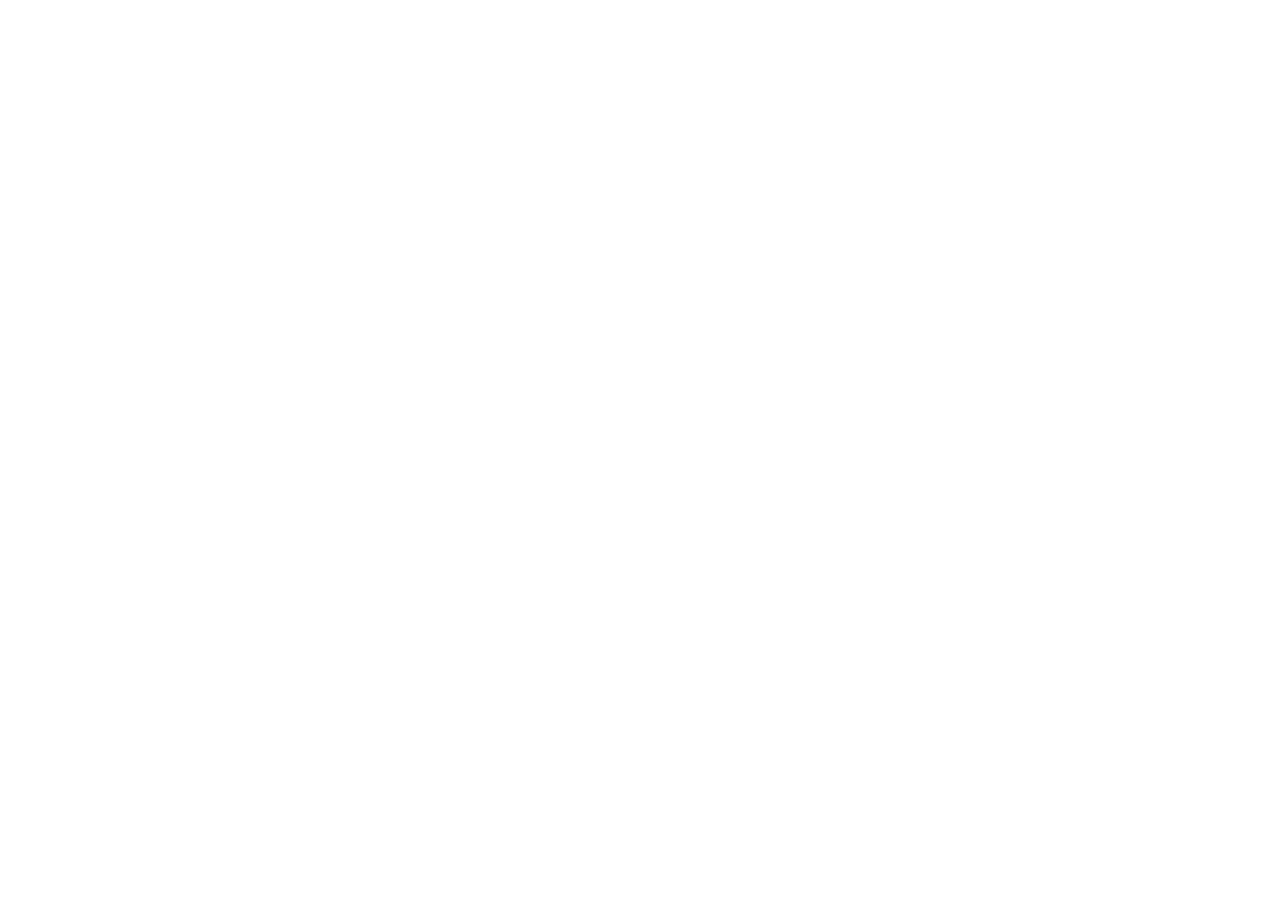
==== index.html @ 8bb14dbc "Adding Files and readme bones" ====
<!DOCTYPE html>
<html lang="en">

<head>
    <meta charset="UTF-8">
    <meta http-equiv="X-UA-Compatible" content="IE=edge">
    <meta name="viewport" content="width=device-width, initial-scale=1.0">
    <link rel="stylesheet" href="https://cdn.jsdelivr.net/npm/bootstrap@4.6.2/dist/css/bootstrap.min.css"
        integrity="sha384-xOolHFLEh07PJGoPkLv1IbcEPTNtaed2xpHsD9ESMhqIYd0nLMwNLD69Npy4HI+N" crossorigin="anonymous">
    <link rel="stylesheet" href="assets/style.css">
    <title>Code Quiz Challenge - javaScript Edition!</title>
</head>

<body>



    <script src="https://cdn.jsdelivr.net/npm/jquery@3.5.1/dist/jquery.slim.min.js"
        integrity="sha384-DfXdz2htPH0lsSSs5nCTpuj/zy4C+OGpamoFVy38MVBnE+IbbVYUew+OrCXaRkfj"
        crossorigin="anonymous"></script>
    <script src="https://cdn.jsdelivr.net/npm/popper.js@1.16.1/dist/umd/popper.min.js"
        integrity="sha384-9/reFTGAW83EW2RDu2S0VKaIzap3H66lZH81PoYlFhbGU+6BZp6G7niu735Sk7lN"
        crossorigin="anonymous"></script>
    <script src="https://cdn.jsdelivr.net/npm/bootstrap@4.6.2/dist/js/bootstrap.min.js"
        integrity="sha384-+sLIOodYLS7CIrQpBjl+C7nPvqq+FbNUBDunl/OZv93DB7Ln/533i8e/mZXLi/P+"
        crossorigin="anonymous"></script>
</body>

</html>
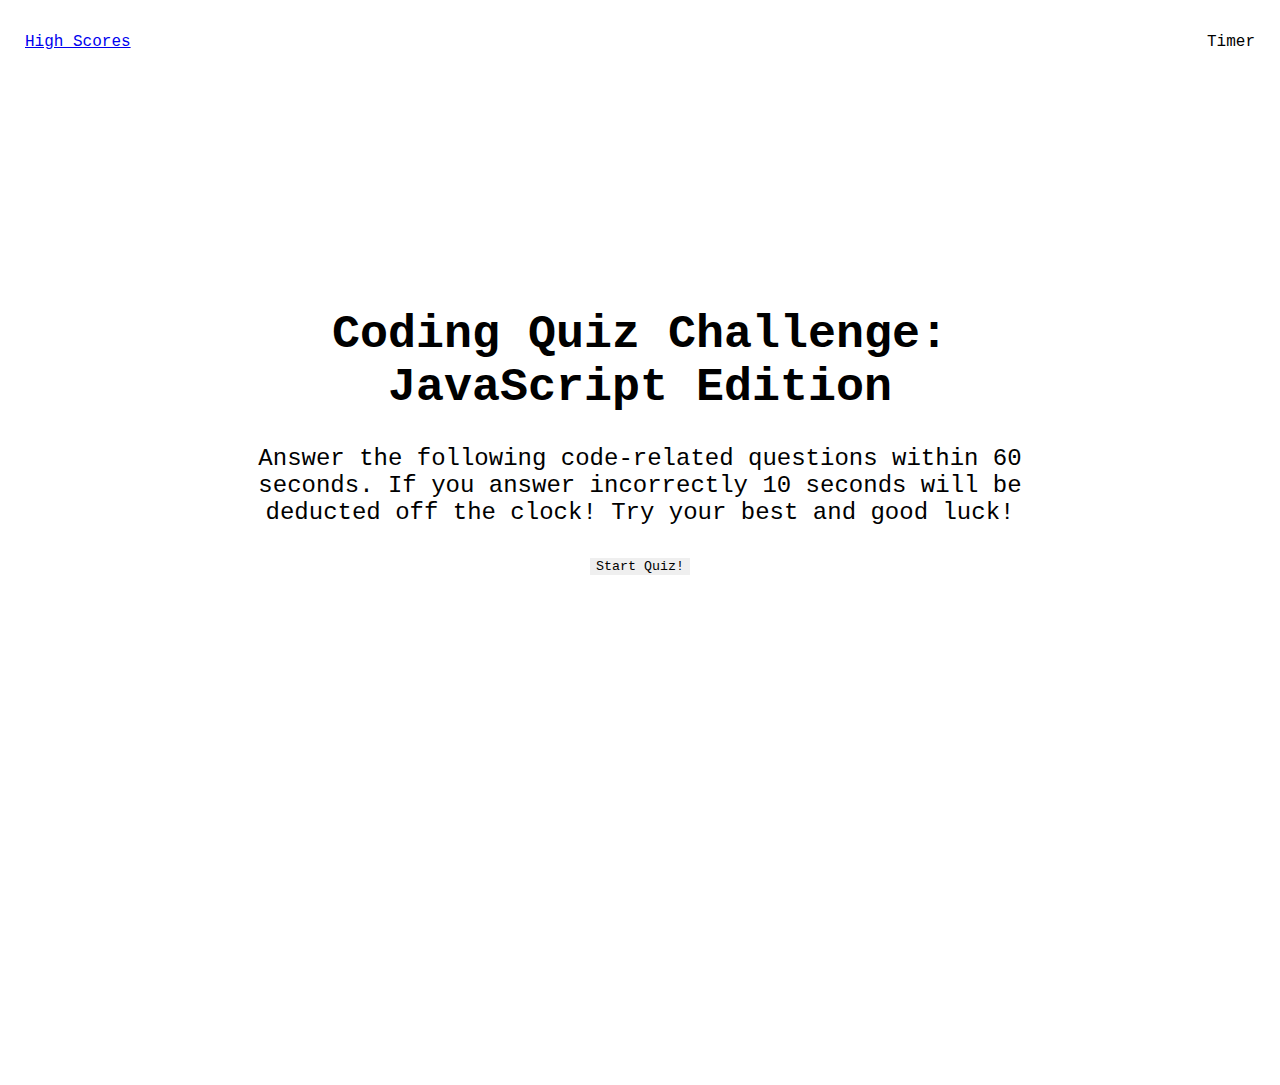
==== commit 18450f81: "CSS changes and working on Timer Function" ====
--- a/index.html
+++ b/index.html
@@ -5,25 +5,46 @@
     <meta charset="UTF-8">
     <meta http-equiv="X-UA-Compatible" content="IE=edge">
     <meta name="viewport" content="width=device-width, initial-scale=1.0">
+    <!-- Bootstrap link -->
     <link rel="stylesheet" href="https://cdn.jsdelivr.net/npm/bootstrap@4.6.2/dist/css/bootstrap.min.css"
         integrity="sha384-xOolHFLEh07PJGoPkLv1IbcEPTNtaed2xpHsD9ESMhqIYd0nLMwNLD69Npy4HI+N" crossorigin="anonymous">
-    <link rel="stylesheet" href="assets/style.css">
-    <title>Code Quiz Challenge - javaScript Edition!</title>
+    <!-- Quiz icon to title tab -->
+    <link rel="icon" type="image/x-icon" href="assets/images/qmark.ico">
+    <link rel="stylesheet" href="assets/css/style.css">
+    <title>Code Quiz Challenge!</title>
 </head>
 
 <body>
+    <Header>
+        <nav>
+            <!-- Link to view high scores -->
+            <a class="btn btn-secondary" id="highscores" href="highscores.html">High Scores</a>
+            <!-- Timer for quiz -->
+            <div class="btn btn-secondary" id="timer">Timer</div>
+        </nav>
+    </Header>
+    <main>
+        <!-- Quiz Starting Page -->
+        <div class="homepage">
+            <h1>Coding Quiz Challenge: JavaScript Edition</h1>
+            <p>Answer the following code-related questions within 60 seconds. If you answer incorrectly 10 seconds will
+                be deducted off the clock! Try your best and good luck!</p>
+            <button class="btn btn-secondary" id="start">Start Quiz!</button>
+        </div>
+        <!-- Questions after Start -->
+        <div id="questions"></div>
+        <!-- Answer Options -->
+        <div id="answer"></div>
+    </main>
+    <!-- Save score to the Local Storage -->
+    <form>
+        <div>
+
+        </div>
+    </form>
 
 
-
-    <script src="https://cdn.jsdelivr.net/npm/jquery@3.5.1/dist/jquery.slim.min.js"
-        integrity="sha384-DfXdz2htPH0lsSSs5nCTpuj/zy4C+OGpamoFVy38MVBnE+IbbVYUew+OrCXaRkfj"
-        crossorigin="anonymous"></script>
-    <script src="https://cdn.jsdelivr.net/npm/popper.js@1.16.1/dist/umd/popper.min.js"
-        integrity="sha384-9/reFTGAW83EW2RDu2S0VKaIzap3H66lZH81PoYlFhbGU+6BZp6G7niu735Sk7lN"
-        crossorigin="anonymous"></script>
-    <script src="https://cdn.jsdelivr.net/npm/bootstrap@4.6.2/dist/js/bootstrap.min.js"
-        integrity="sha384-+sLIOodYLS7CIrQpBjl+C7nPvqq+FbNUBDunl/OZv93DB7Ln/533i8e/mZXLi/P+"
-        crossorigin="anonymous"></script>
+    <script src="./assets/js/script.js"> </script>
 </body>
 
 </html>--- a/assets/css/style.css
+++ b/assets/css/style.css
@@ -0,0 +1,66 @@
+/* Quiz Home Page */
+html body {
+    background-image: url("https://media.istockphoto.com/photos/question-marks-3d-picture-id589553688?k=20&m=589553688&s=612x612&w=0&h=2n-r0vvTJtLQnUTA5dORbZnh2f81j0WnttjekJDuEkk=");
+    vertical-align: middle;
+}
+
+.homepage {
+    padding: 200px;
+    align-content: center;
+    text-align: center;
+    font-size: x-large;
+}
+
+h1 {
+    margin-top: 100px;
+    font-size: 35pt;
+}
+
+/* Questions */
+#questions {
+    padding: 200px 100px 100px;
+    align-content: center;
+    text-align: center;
+}
+/* Answer Buttons */
+.btn {
+    border: 10px transparent;
+}
+/* Right or Wrong Responses */
+div#answer {
+    text-align: center;
+    font-size: 25px;
+    font-weight: bolder;
+    border: 10px transparent;
+}
+/* Timer */
+div#timer {
+    margin: 25px;
+    position: absolute;  
+    right: 0;
+}
+/* High Scores on main page*/
+a#highscores {
+    margin: 25px;
+    position: absolute;  
+    left: 0;
+}
+
+/* High Score Page */
+h1#quizhs {
+    text-align: center;
+    font-weight: normal;
+    margin-top: 50px;
+}
+
+a#homepage {
+    display: flex;
+    justify-content: center;
+    width: 300px;
+    margin: 0 auto;
+}
+
+/* Page Settings */
+* {
+    font-family: 'Courier New', Courier, monospace;
+}
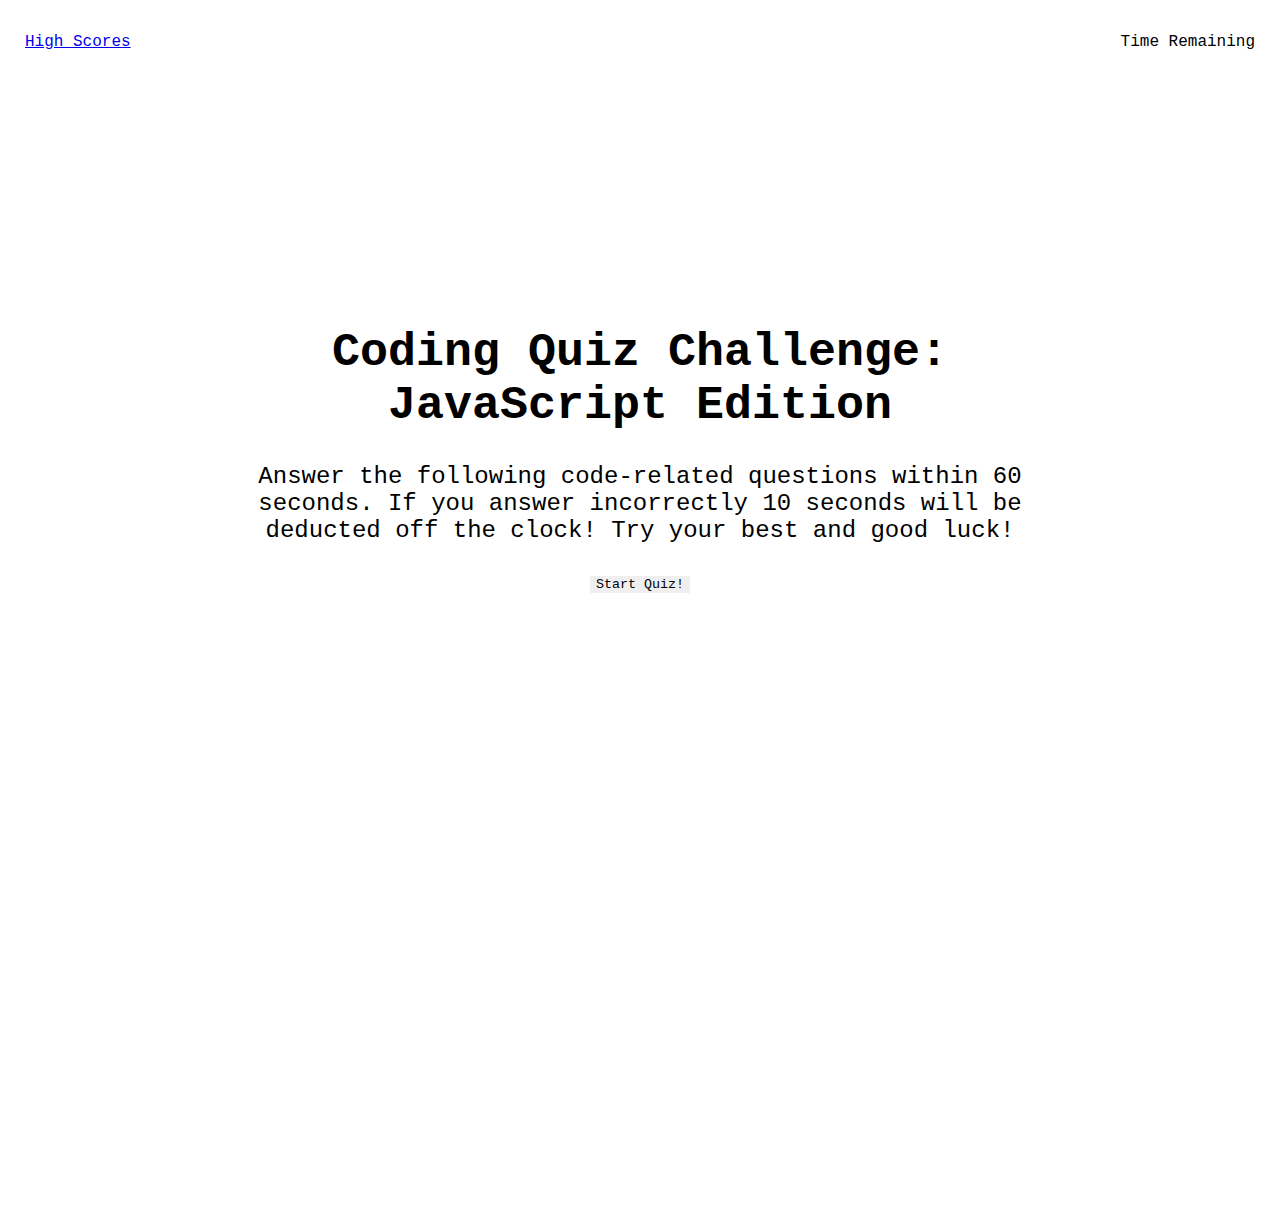
==== commit 61af5534: "added timer" ====
--- a/index.html
+++ b/index.html
@@ -20,22 +20,26 @@
             <!-- Link to view high scores -->
             <a class="btn btn-secondary" id="highscores" href="highscores.html">High Scores</a>
             <!-- Timer for quiz -->
-            <div class="btn btn-secondary" id="timer">Timer</div>
+            <div class="btn btn-secondary" id="timer">Time Remaining</div>
         </nav>
     </Header>
-    <main>
+    <br>
         <!-- Quiz Starting Page -->
+    <section>
         <div class="homepage">
             <h1>Coding Quiz Challenge: JavaScript Edition</h1>
             <p>Answer the following code-related questions within 60 seconds. If you answer incorrectly 10 seconds will
                 be deducted off the clock! Try your best and good luck!</p>
             <button class="btn btn-secondary" id="start">Start Quiz!</button>
         </div>
+    </section>
+    <br>
+    <Section id="QA">
         <!-- Questions after Start -->
-        <div id="questions"></div>
+        <div class="questions"></div>
         <!-- Answer Options -->
-        <div id="answer"></div>
-    </main>
+        <div class="answers"></div>
+    </Section>
     <!-- Save score to the Local Storage -->
     <form>
         <div>
--- a/assets/css/style.css
+++ b/assets/css/style.css
@@ -17,8 +17,8 @@
 }
 
 /* Questions */
-#questions {
-    padding: 200px 100px 100px;
+div.questions {
+    margin: 200px 0;
     align-content: center;
     text-align: center;
 }
@@ -27,14 +27,14 @@
     border: 10px transparent;
 }
 /* Right or Wrong Responses */
-div#answer {
+div.answers {
     text-align: center;
     font-size: 25px;
     font-weight: bolder;
     border: 10px transparent;
 }
 /* Timer */
-div#timer {
+#timer {
     margin: 25px;
     position: absolute;  
     right: 0;
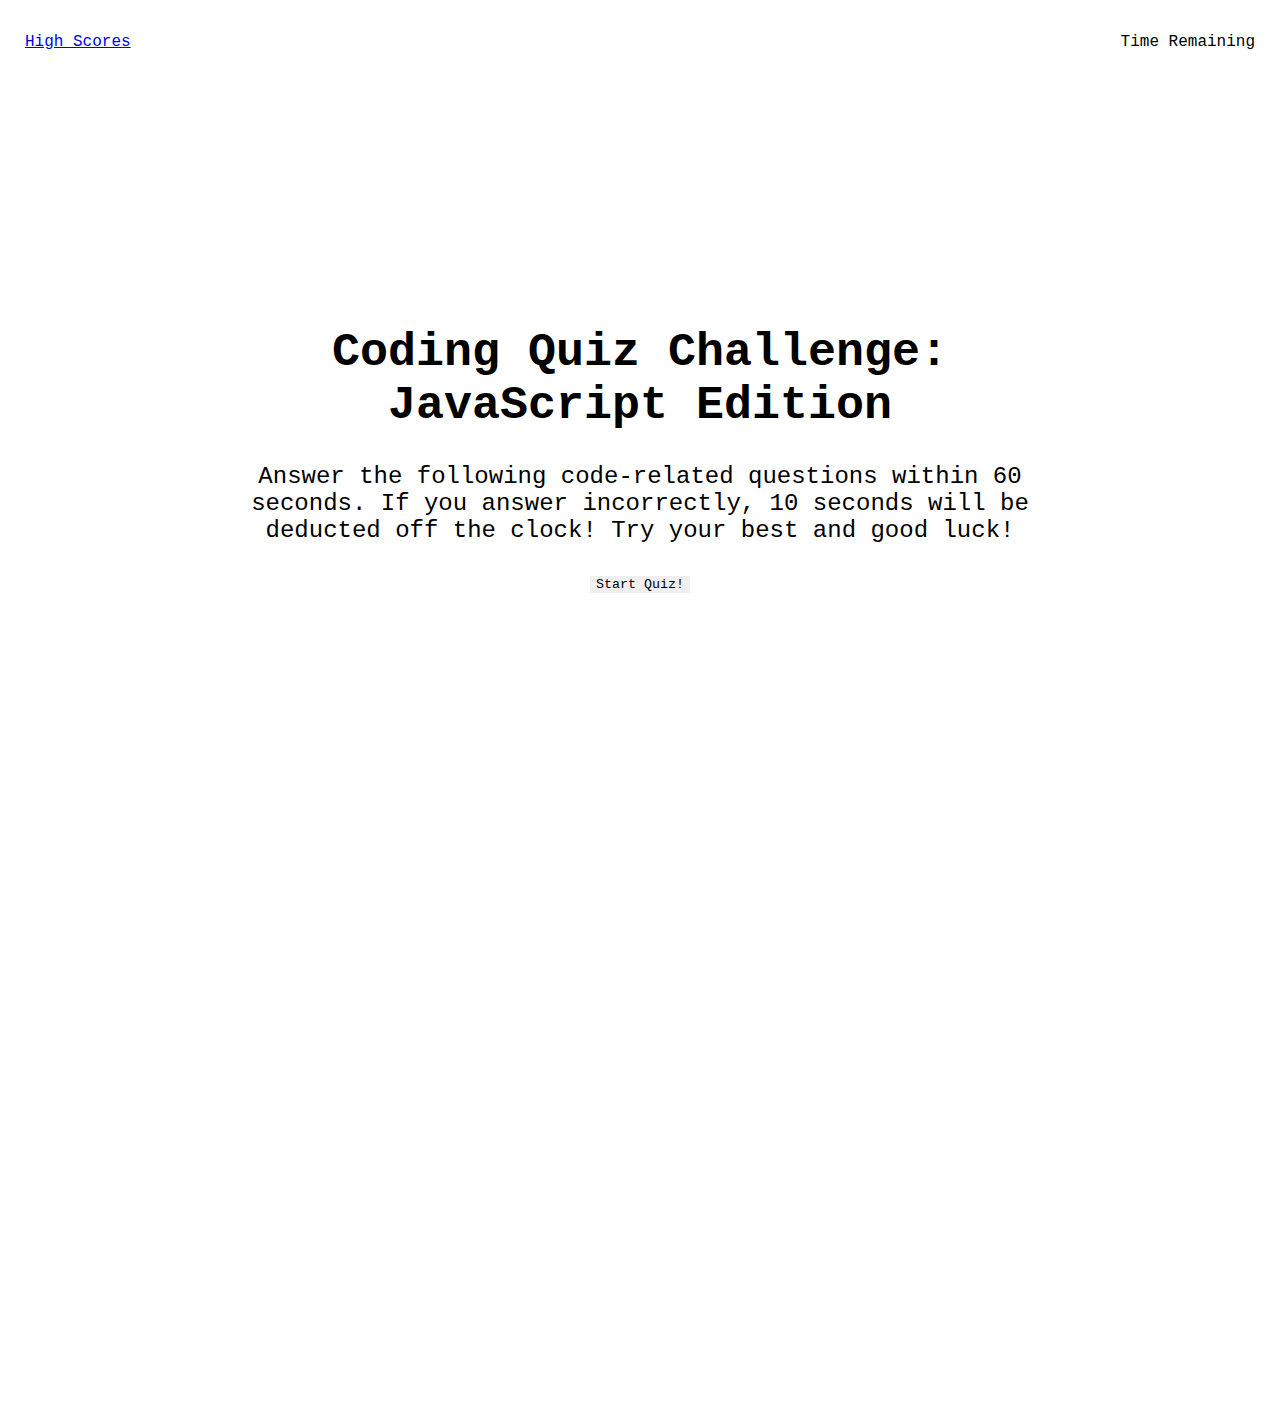
==== commit 7352beef: "fixing buttons/subtracting time/adding score and initials/making the score available in local storag" ====
--- a/index.html
+++ b/index.html
@@ -18,9 +18,9 @@
     <Header>
         <nav>
             <!-- Link to view high scores -->
-            <a class="btn btn-secondary" id="highscores" href="highscores.html">High Scores</a>
+            <a class="btn btn-secondary btn-lg" id="highscores" href="highscores.html">High Scores</a>
             <!-- Timer for quiz -->
-            <div class="btn btn-secondary" id="timer">Time Remaining</div>
+            <div class="btn btn-secondary btn-lg" id="timer">Time Remaining</div>
         </nav>
     </Header>
     <br>
@@ -28,22 +28,25 @@
     <section>
         <div class="homepage">
             <h1>Coding Quiz Challenge: JavaScript Edition</h1>
-            <p>Answer the following code-related questions within 60 seconds. If you answer incorrectly 10 seconds will
+            <p>Answer the following code-related questions within 60 seconds. If you answer incorrectly, 10 seconds will
                 be deducted off the clock! Try your best and good luck!</p>
-            <button class="btn btn-secondary" id="start">Start Quiz!</button>
+            <button class="btn btn-secondary btn-lg" id="start">Start Quiz!</button>
         </div>
     </section>
     <br>
     <Section id="QA">
         <!-- Questions after Start -->
-        <div class="questions"></div>
+        <div id="question-title" class="questions"></div>
+        <div id="question-button" class="questions"></div>
         <!-- Answer Options -->
-        <div class="answers"></div>
+        <div id="answers" class="answers"></div>
     </Section>
     <!-- Save score to the Local Storage -->
-    <form>
+    <form id="form" style="display:none">
         <div>
-
+            <label>Put your initials below</label>
+            <input type="text" id="initials" placeholder="your initials"/>
+            <button id="finalbtn">submit</button>
         </div>
     </form>
 
--- a/assets/css/style.css
+++ b/assets/css/style.css
@@ -21,6 +21,8 @@
     margin: 200px 0;
     align-content: center;
     text-align: center;
+    font-size:30pt;
+    font-weight: bold;
 }
 /* Answer Buttons */
 .btn {
@@ -29,7 +31,7 @@
 /* Right or Wrong Responses */
 div.answers {
     text-align: center;
-    font-size: 25px;
+    font-size: 25pt;
     font-weight: bolder;
     border: 10px transparent;
 }
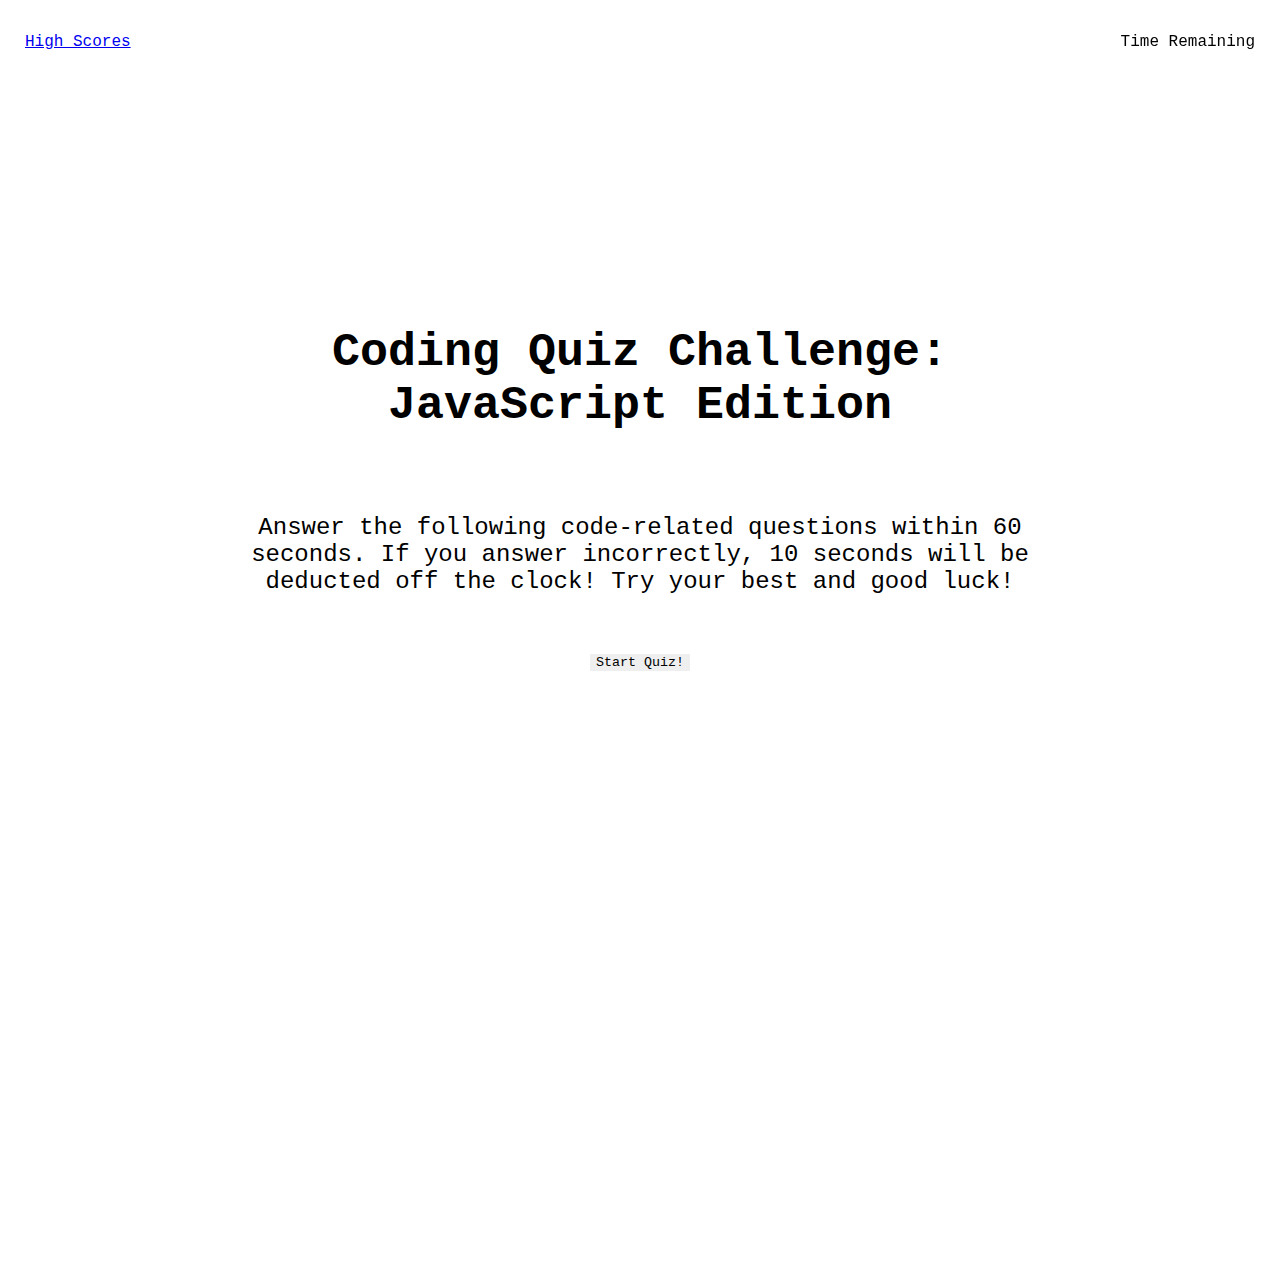
==== commit dd212e6e: "styling and centering form for high scores" ====
--- a/index.html
+++ b/index.html
@@ -17,36 +17,42 @@
 <body>
     <Header>
         <nav>
-            <!-- Link to view high scores -->
+    <!-- Link to view high scores -->
             <a class="btn btn-secondary btn-lg" id="highscores" href="highscores.html">High Scores</a>
-            <!-- Timer for quiz -->
+    <!-- Timer for quiz -->
             <div class="btn btn-secondary btn-lg" id="timer">Time Remaining</div>
         </nav>
     </Header>
     <br>
-        <!-- Quiz Starting Page -->
+    <!-- Quiz Starting Page -->
     <section>
         <div class="homepage">
             <h1>Coding Quiz Challenge: JavaScript Edition</h1>
+            <br>
             <p>Answer the following code-related questions within 60 seconds. If you answer incorrectly, 10 seconds will
                 be deducted off the clock! Try your best and good luck!</p>
+            <br>
             <button class="btn btn-secondary btn-lg" id="start">Start Quiz!</button>
         </div>
     </section>
     <br>
     <Section id="QA">
-        <!-- Questions after Start -->
+    <!-- Questions after Start -->
         <div id="question-title" class="questions"></div>
         <div id="question-button" class="questions"></div>
-        <!-- Answer Options -->
+    <!-- Answer Options -->
         <div id="answers" class="answers"></div>
     </Section>
     <!-- Save score to the Local Storage -->
     <form id="form" style="display:none">
         <div>
-            <label>Put your initials below</label>
+            <label id="title">Please enter your initials below:</label>
+            <br>
+            <br>
             <input type="text" id="initials" placeholder="your initials"/>
-            <button id="finalbtn">submit</button>
+            <br>
+            <br>
+            <button id="finalbtn" class="btn btn-secondary btn-lg">Submit</button>
         </div>
     </form>
 
--- a/assets/css/style.css
+++ b/assets/css/style.css
@@ -18,7 +18,7 @@
 
 /* Questions */
 div.questions {
-    margin: 200px 0;
+    margin: 125px 0;
     align-content: center;
     text-align: center;
     font-size:30pt;
@@ -38,7 +38,7 @@
 /* Timer */
 #timer {
     margin: 25px;
-    position: absolute;  
+    position: fixed;  
     right: 0;
 }
 /* High Scores on main page*/
@@ -47,7 +47,12 @@
     position: absolute;  
     left: 0;
 }
-
+#form {
+    align-items: center;
+    text-align: center;
+    font-size: 28px;
+    padding-top: 300px;
+}
 /* High Score Page */
 h1#quizhs {
     text-align: center;
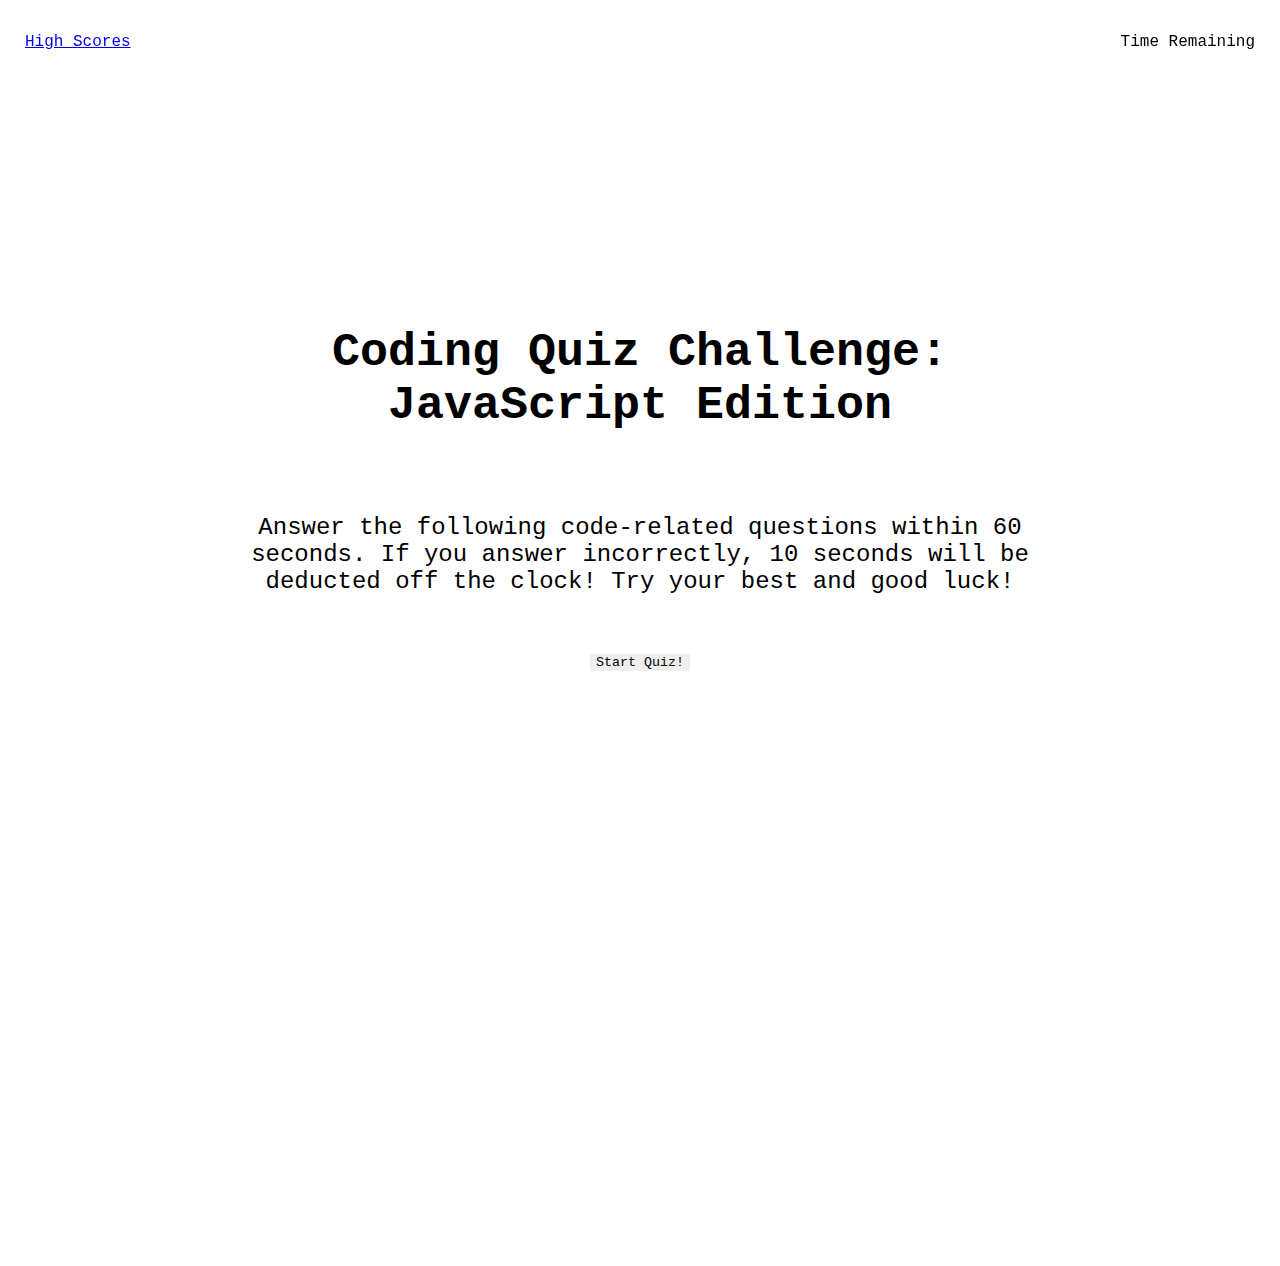
==== commit b9db6adf: "fixing bugs and making button changes and working on the local storage" ====
--- a/index.html
+++ b/index.html
@@ -27,9 +27,9 @@
     <!-- Quiz Starting Page -->
     <section>
         <div class="homepage">
-            <h1>Coding Quiz Challenge: JavaScript Edition</h1>
+            <h1 class="text-center">Coding Quiz Challenge: JavaScript Edition</h1>
             <br>
-            <p>Answer the following code-related questions within 60 seconds. If you answer incorrectly, 10 seconds will
+            <p class="text-center">Answer the following code-related questions within 60 seconds. If you answer incorrectly, 10 seconds will
                 be deducted off the clock! Try your best and good luck!</p>
             <br>
             <button class="btn btn-secondary btn-lg" id="start">Start Quiz!</button>
--- a/assets/css/style.css
+++ b/assets/css/style.css
@@ -44,7 +44,7 @@
 /* High Scores on main page*/
 a#highscores {
     margin: 25px;
-    position: absolute;  
+    position: fixed;  
     left: 0;
 }
 #form {
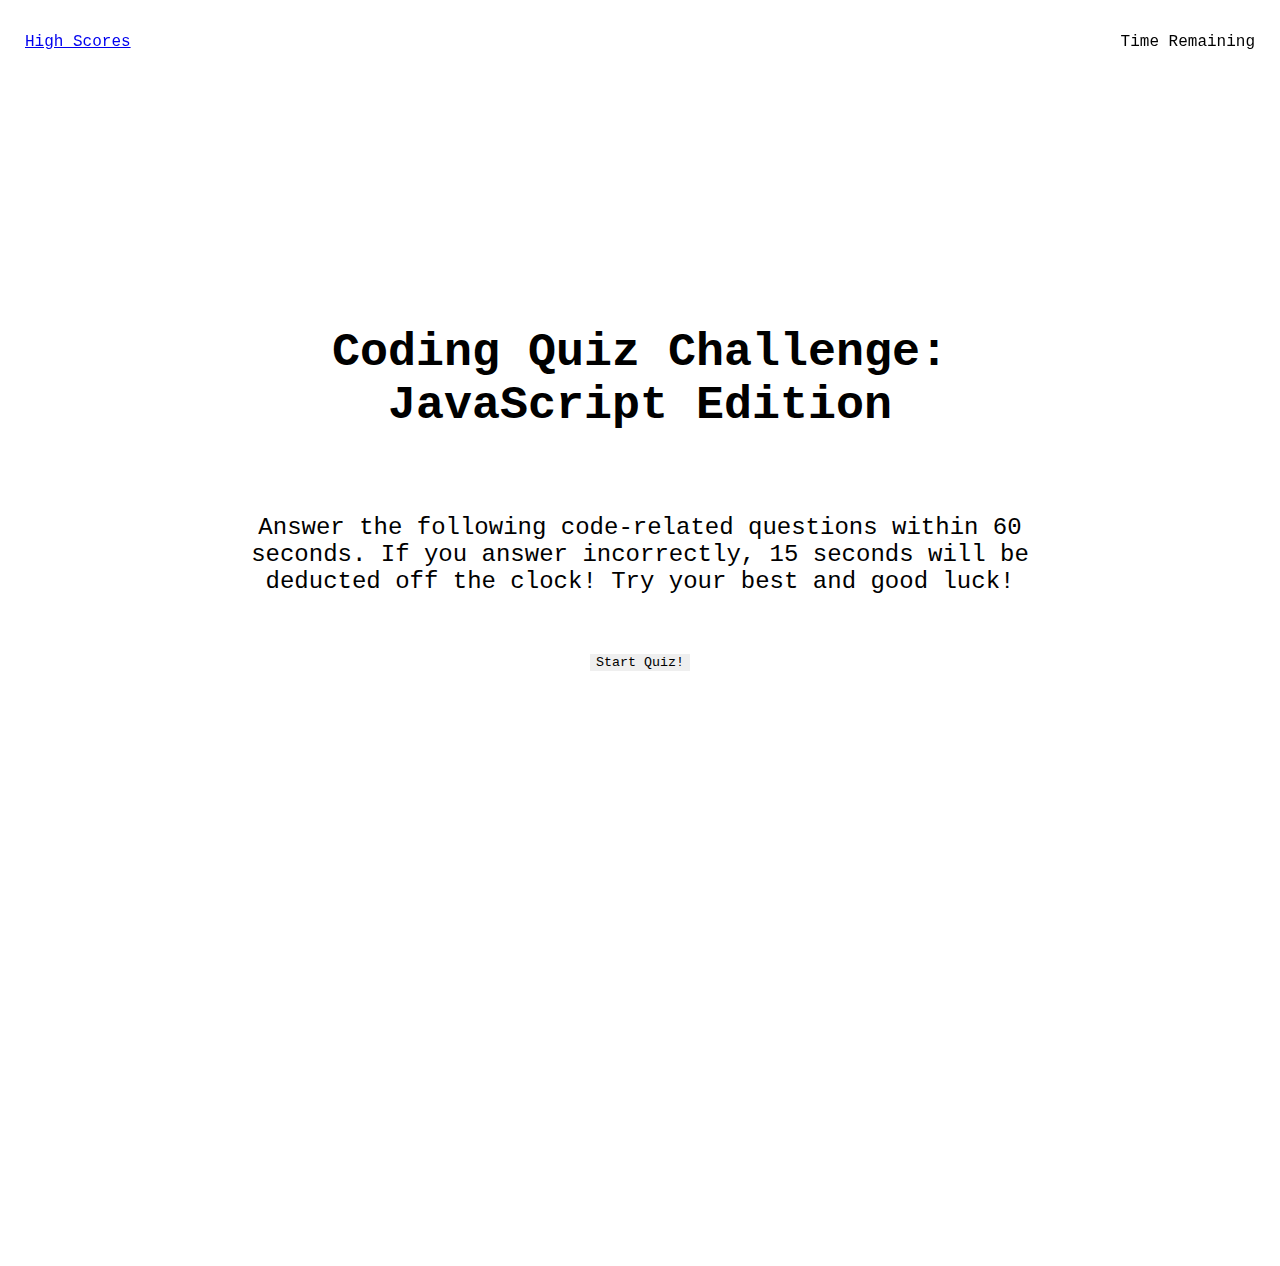
==== commit d5e31b7f: "finishing readme" ====
--- a/index.html
+++ b/index.html
@@ -29,7 +29,7 @@
         <div class="homepage">
             <h1 class="text-center">Coding Quiz Challenge: JavaScript Edition</h1>
             <br>
-            <p class="text-center">Answer the following code-related questions within 60 seconds. If you answer incorrectly, 10 seconds will
+            <p class="text-center">Answer the following code-related questions within 60 seconds. If you answer incorrectly, 15 seconds will
                 be deducted off the clock! Try your best and good luck!</p>
             <br>
             <button class="btn btn-secondary btn-lg" id="start">Start Quiz!</button>
--- a/assets/css/style.css
+++ b/assets/css/style.css
@@ -32,7 +32,7 @@
 div.answers {
     text-align: center;
     font-size: 25pt;
-    font-weight: bolder;
+    font-weight: bold;
     border: 10px transparent;
 }
 /* Timer */
